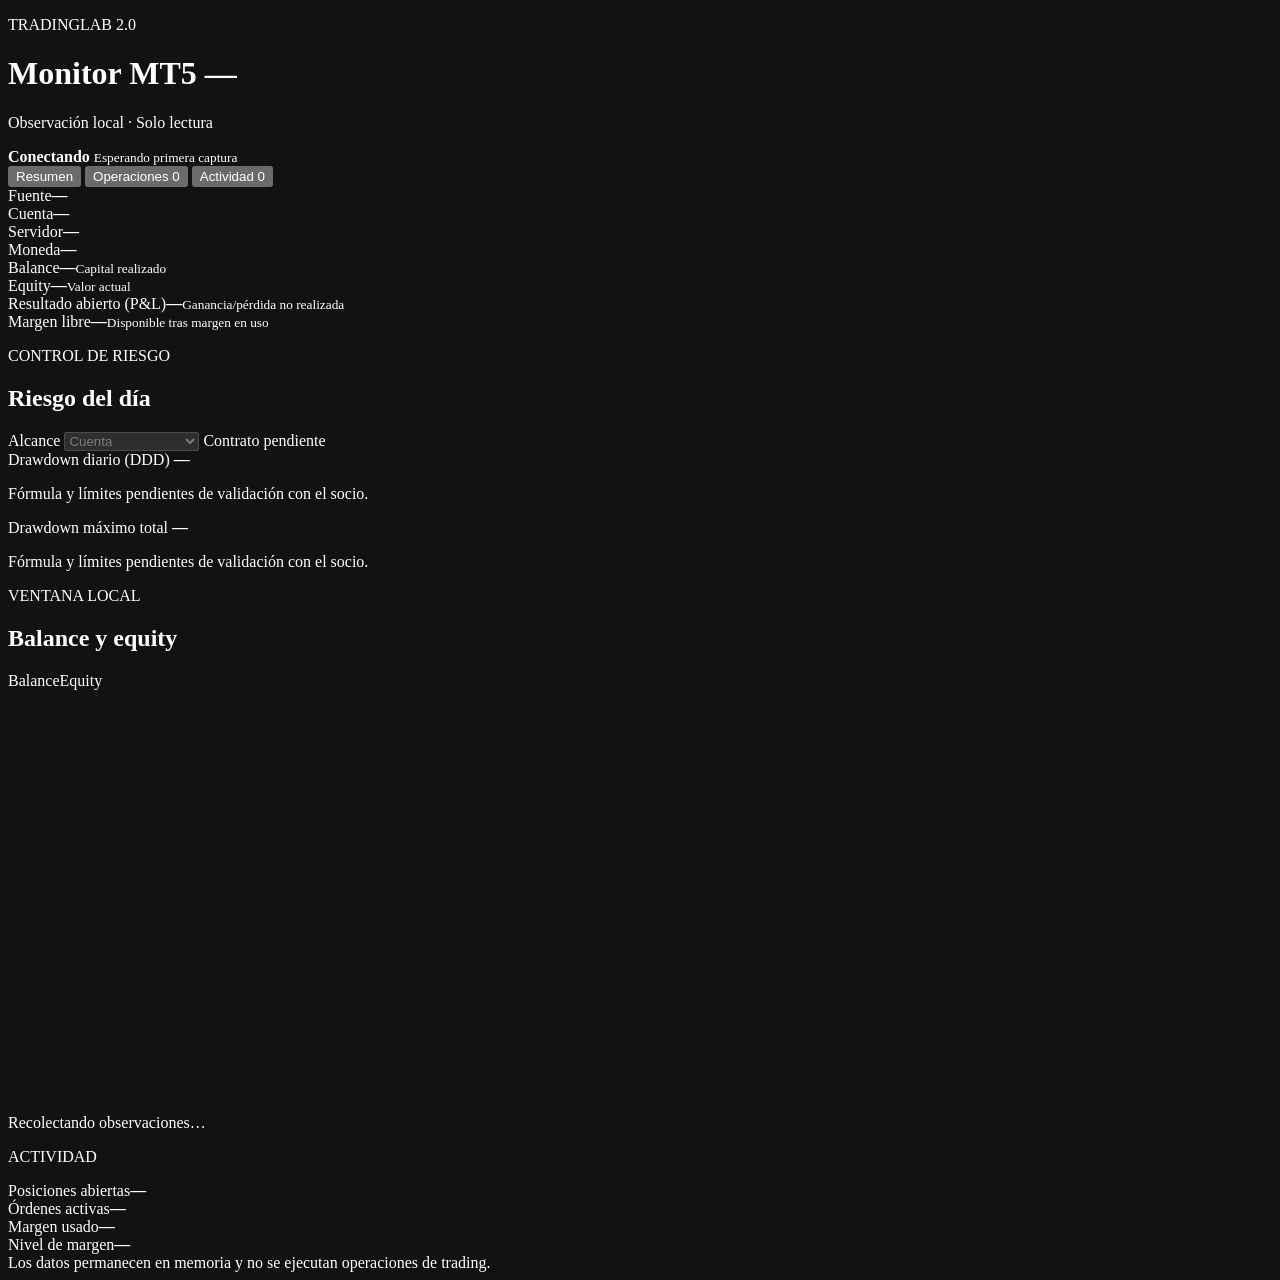
==== src/tradinglab/dashboard/static/index.html @ 9658aa2c "feat(dashboard): preparar el prototipo para la sesión con datos reales Sobre el pulido inicial del n" ====
<!doctype html>
<html lang="es">
  <head>
    <meta charset="utf-8">
    <meta name="viewport" content="width=device-width, initial-scale=1">
    <meta name="color-scheme" content="dark">
    <title>TradingLab Live</title>
    <link rel="icon" href="data:,">
    <link rel="stylesheet" href="/assets/styles.css">
    <script src="/assets/app.js" defer></script>
  </head>
  <body>
    <noscript><p class="noscript-note">El dashboard requiere JavaScript para mostrar datos en vivo.</p></noscript>
    <main class="shell">
      <header class="topbar">
        <div>
          <p class="eyebrow">TRADINGLAB 2.0</p>
          <h1>Monitor MT5 <span id="source-pill" class="source-pill">—</span></h1>
          <p class="subtitle">Observación local · Solo lectura</p>
        </div>
        <div class="connection">
          <span id="status-dot" class="status-dot"></span>
          <div>
            <strong id="status" aria-live="polite">Conectando</strong>
            <small id="freshness">Esperando primera captura</small>
          </div>
        </div>
      </header>

      <div id="error" class="error" role="alert" hidden>
        <span id="error-human"></span>
        <details id="error-technical-details" hidden><summary>Detalle técnico</summary><span id="error-technical"></span></details>
      </div>

      <nav class="view-tabs" role="tablist" aria-label="Secciones del dashboard">
        <button class="view-tab active" type="button" role="tab" id="tab-overview" aria-selected="true" data-view="overview">Resumen</button>
        <button class="view-tab" type="button" role="tab" id="tab-operations" aria-selected="false" tabindex="-1" data-view="operations">Operaciones <span id="operations-badge">0</span></button>
        <button class="view-tab" type="button" role="tab" id="tab-activity" aria-selected="false" tabindex="-1" data-view="activity">Actividad <span id="activity-badge">0</span></button>
      </nav>

      <section id="overview-view" class="dashboard-view" role="tabpanel" aria-labelledby="tab-overview">
      <section class="identity panel">
        <div><span>Fuente</span><strong id="source">—</strong></div>
        <div><span>Cuenta</span><strong id="account">—</strong></div>
        <div><span>Servidor</span><strong id="server">—</strong></div>
        <div><span>Moneda</span><strong id="currency">—</strong></div>
      </section>

      <section class="metrics" aria-label="Estado de cuenta">
        <article class="metric-card accent-blue">
          <span>Balance</span><strong id="balance">—</strong><small>Capital realizado</small>
        </article>
        <article class="metric-card accent-cyan">
          <span>Equity</span><strong id="equity">—</strong><small>Valor actual</small>
        </article>
        <article class="metric-card" id="profit-card">
          <span>Resultado abierto (P&amp;L)</span><strong id="profit">—</strong><small>Ganancia/pérdida no realizada</small>
        </article>
        <article class="metric-card">
          <span>Margen libre</span><strong id="margin-free">—</strong><small>Disponible tras margen en uso</small>
        </article>
      </section>

      <p id="plain-summary" class="plain-summary"></p>

      <section class="panel risk-panel" aria-label="Control de riesgo">
        <div class="panel-heading">
          <div><p class="eyebrow">CONTROL DE RIESGO</p><h2>Riesgo del día</h2></div>
          <div class="risk-heading-right">
            <label class="risk-scope" for="risk-scope-select">
              <span>Alcance</span>
              <select id="risk-scope-select" disabled title="El alcance (cuenta o por bot) se define en el contrato DDD/Max DD con el socio.">
                <option>Cuenta</option>
                <option>Por bot / estrategia</option>
              </select>
            </label>
            <span class="pending-badge" id="risk-badge">Contrato pendiente</span>
          </div>
        </div>
        <div class="risk-meters">
          <div class="risk-meter" id="ddd-meter">
            <div class="risk-meter-head">
              <span>Drawdown diario (DDD)</span>
              <strong id="ddd-value">—</strong>
            </div>
            <div class="risk-bar"><div class="risk-bar-fill" id="ddd-fill"></div></div>
            <p class="risk-caption" id="ddd-caption">Fórmula y límites pendientes de validación con el socio.</p>
          </div>
          <div class="risk-meter" id="maxdd-meter">
            <div class="risk-meter-head">
              <span>Drawdown máximo total</span>
              <strong id="maxdd-value">—</strong>
            </div>
            <div class="risk-bar"><div class="risk-bar-fill" id="maxdd-fill"></div></div>
            <p class="risk-caption" id="maxdd-caption">Fórmula y límites pendientes de validación con el socio.</p>
          </div>
        </div>
      </section>

      <section class="content-grid">
        <article class="panel chart-panel">
          <div class="panel-heading">
            <div><p class="eyebrow">VENTANA LOCAL</p><h2>Balance y equity</h2></div>
            <div class="panel-heading-right">
              <div class="legend"><span class="balance-key">Balance</span><span class="equity-key">Equity</span></div>
              <span id="chart-span" class="chart-span"></span>
            </div>
          </div>
          <div class="chart-wrap">
            <svg id="chart" viewBox="0 0 1000 320" preserveAspectRatio="none" role="img" aria-label="Evolución reciente de balance y equity">
              <g id="grid"></g>
              <polyline id="balance-line" class="line balance-line" points=""></polyline>
              <polyline id="equity-line" class="line equity-line" points=""></polyline>
              <line id="balance-reference" class="reference-line" x1="25" x2="975" y1="0" y2="0" hidden></line>
            </svg>
            <p id="chart-high" class="chart-label chart-label-high"></p>
            <p id="chart-low" class="chart-label chart-label-low"></p>
            <p id="chart-start" class="chart-label chart-label-start"></p>
            <p id="chart-end" class="chart-label chart-label-end"></p>
            <p id="chart-empty" class="chart-empty">Recolectando observaciones…</p>
          </div>
        </article>

        <aside class="side-stack">
          <article class="panel compact-panel">
            <p class="eyebrow">ACTIVIDAD</p>
            <div class="activity-row"><span>Posiciones abiertas</span><strong id="positions">—</strong></div>
            <div class="activity-row"><span>Órdenes activas</span><strong id="orders">—</strong></div>
            <div class="activity-row"><span>Margen usado</span><strong id="margin">—</strong></div>
            <div class="activity-row"><span>Nivel de margen</span><strong id="margin-level">—</strong></div>
          </article>
        </aside>
      </section>
      </section>

      <section id="operations-view" class="dashboard-view" role="tabpanel" aria-labelledby="tab-operations" hidden>
        <article class="panel operations-panel">
          <div class="operations-heading">
            <div>
              <p class="eyebrow">MUESTREO ACTUAL</p>
              <h2>Operaciones activas</h2>
              <p class="operations-copy">Posiciones abiertas y órdenes pendientes informadas por MT5.</p>
            </div>
            <div class="operations-controls">
              <label class="filter-field" for="magic-filter">
                <span>Bot / estrategia (magic number)</span>
                <input id="magic-filter" type="search" list="magic-options" inputmode="numeric" placeholder="Todos" autocomplete="off">
                <datalist id="magic-options"></datalist>
              </label>
              <label class="group-toggle" for="group-by-bot">
                <input id="group-by-bot" type="checkbox">
                Agrupar por bot
              </label>
            </div>
          </div>

          <div class="operation-stats">
            <div><span>Mostradas</span><strong id="visible-operations">0</strong></div>
            <div><span>Posiciones</span><strong id="visible-positions">0</strong></div>
            <div><span>Órdenes</span><strong id="visible-orders">0</strong></div>
            <button id="clear-filter" class="clear-filter" type="button">Limpiar filtro</button>
          </div>

          <div class="operations-table-wrap">
            <table class="operations-table">
              <caption class="sr-only">Operaciones activas informadas por la fuente</caption>
              <thead>
                <tr>
                  <th scope="col">Estado</th>
                  <th scope="col">Ticket / Magic</th>
                  <th scope="col">Símbolo</th>
                  <th scope="col">Tipo</th>
                  <th scope="col" class="numeric">Volumen</th>
                  <th scope="col" class="numeric">Apertura / Actual</th>
                  <th scope="col" class="numeric">SL / TP</th>
                  <th scope="col" class="numeric">P&amp;L</th>
                  <th scope="col">Hora</th>
                </tr>
              </thead>
              <tbody id="operations-body"></tbody>
            </table>
            <p id="operations-empty" class="operations-empty">Esperando operaciones…</p>
          </div>
        </article>
      </section>

      <section id="activity-view" class="dashboard-view" role="tabpanel" aria-labelledby="tab-activity" hidden>
        <section class="capture-grid" aria-label="Estado de captura">
          <article class="panel capture-card">
            <span>Captura</span><strong id="capture-health">Iniciando</strong><small id="capture-streak">Sin lecturas</small>
          </article>
          <article class="panel capture-card">
            <span>Último éxito</span><strong id="capture-last-success">—</strong><small id="capture-age">Edad —</small>
          </article>
          <article class="panel capture-card">
            <span>Duración</span><strong id="capture-duration">—</strong><small id="capture-max-duration">Máximo —</small>
          </article>
          <article class="panel capture-card">
            <span>Intentos</span><strong id="capture-attempts">0</strong><small id="capture-results">0 correctos · 0 fallidos</small>
          </article>
        </section>

        <article class="panel operations-panel activity-panel">
          <div class="operations-heading">
            <div>
              <p class="eyebrow">HISTORIAL MÓVIL</p>
              <h2>Actividad reciente</h2>
              <p id="activity-copy" class="operations-copy">Operaciones cerradas (deals) y órdenes de las últimas 24 horas.</p>
              <p class="window-pnl">Resultado neto de la ventana: <strong id="window-pnl-value">—</strong></p>
            </div>
            <div class="activity-filters">
              <label class="filter-field" for="activity-magic-filter">
                <span>Magic number</span>
                <input id="activity-magic-filter" type="search" list="activity-magic-options" inputmode="numeric" placeholder="Todos" autocomplete="off">
                <datalist id="activity-magic-options"></datalist>
              </label>
              <label class="filter-field" for="activity-kind-filter">
                <span>Tipo de evento</span>
                <select id="activity-kind-filter">
                  <option value="">Todos</option>
                  <option value="deal">Deals</option>
                  <option value="order">Órdenes históricas</option>
                </select>
              </label>
              <label class="filter-field" for="activity-result-filter">
                <span>Resultado</span>
                <select id="activity-result-filter">
                  <option value="">Todos los resultados</option>
                  <option value="profit">Con ganancia</option>
                  <option value="loss">Con pérdida</option>
                </select>
              </label>
            </div>
          </div>

          <div class="operation-stats">
            <div><span>Mostrados</span><strong id="visible-activity">0</strong></div>
            <div><span>Deals</span><strong id="visible-deals">0</strong></div>
            <div><span>Órdenes</span><strong id="visible-history-orders">0</strong></div>
            <button id="clear-activity-filter" class="clear-filter" type="button">Limpiar filtros</button>
          </div>

          <div class="operations-table-wrap">
            <table class="operations-table activity-table">
              <caption class="sr-only">Actividad reciente informada por la fuente</caption>
              <thead>
                <tr>
                  <th scope="col">Hora</th>
                  <th scope="col">Evento</th>
                  <th scope="col">Ticket / Magic</th>
                  <th scope="col">Símbolo</th>
                  <th scope="col" class="numeric">Volumen / Precio</th>
                  <th scope="col" class="numeric">Resultado neto</th>
                  <th scope="col">Referencia</th>
                </tr>
              </thead>
              <tbody id="activity-body"></tbody>
            </table>
            <p id="activity-empty" class="operations-empty">Recuperando actividad reciente…</p>
          </div>
        </article>
      </section>

      <footer>Los datos permanecen en memoria y no se ejecutan operaciones de trading.</footer>
    </main>
  </body>
</html>
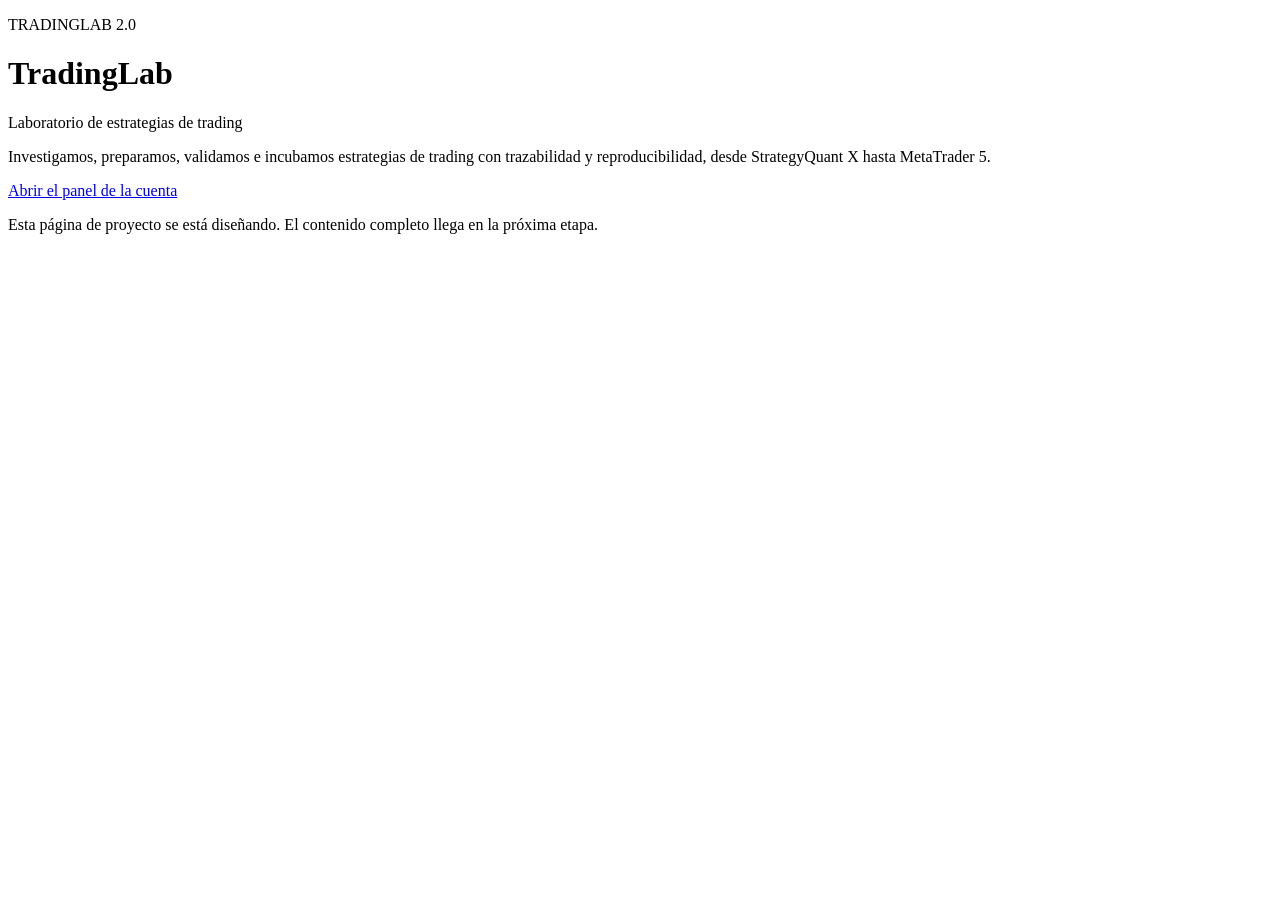
==== commit ca3e2e9e: "feat(web): separate project page and dashboard routes / now serves the project page (placeholder unt" ====
--- a/src/tradinglab/dashboard/static/index.html
+++ b/src/tradinglab/dashboard/static/index.html
@@ -1,267 +1,27 @@
 <!doctype html>
-<html lang="es">
+<html lang="es-AR">
   <head>
     <meta charset="utf-8">
     <meta name="viewport" content="width=device-width, initial-scale=1">
-    <meta name="color-scheme" content="dark">
-    <title>TradingLab Live</title>
+    <meta name="color-scheme" content="dark light">
+    <title>TradingLab</title>
     <link rel="icon" href="data:,">
     <link rel="stylesheet" href="/assets/styles.css">
-    <script src="/assets/app.js" defer></script>
   </head>
   <body>
-    <noscript><p class="noscript-note">El dashboard requiere JavaScript para mostrar datos en vivo.</p></noscript>
     <main class="shell">
       <header class="topbar">
         <div>
           <p class="eyebrow">TRADINGLAB 2.0</p>
-          <h1>Monitor MT5 <span id="source-pill" class="source-pill">—</span></h1>
-          <p class="subtitle">Observación local · Solo lectura</p>
-        </div>
-        <div class="connection">
-          <span id="status-dot" class="status-dot"></span>
-          <div>
-            <strong id="status" aria-live="polite">Conectando</strong>
-            <small id="freshness">Esperando primera captura</small>
-          </div>
+          <h1>TradingLab</h1>
+          <p class="subtitle">Laboratorio de estrategias de trading</p>
         </div>
       </header>
-
-      <div id="error" class="error" role="alert" hidden>
-        <span id="error-human"></span>
-        <details id="error-technical-details" hidden><summary>Detalle técnico</summary><span id="error-technical"></span></details>
-      </div>
-
-      <nav class="view-tabs" role="tablist" aria-label="Secciones del dashboard">
-        <button class="view-tab active" type="button" role="tab" id="tab-overview" aria-selected="true" data-view="overview">Resumen</button>
-        <button class="view-tab" type="button" role="tab" id="tab-operations" aria-selected="false" tabindex="-1" data-view="operations">Operaciones <span id="operations-badge">0</span></button>
-        <button class="view-tab" type="button" role="tab" id="tab-activity" aria-selected="false" tabindex="-1" data-view="activity">Actividad <span id="activity-badge">0</span></button>
-      </nav>
-
-      <section id="overview-view" class="dashboard-view" role="tabpanel" aria-labelledby="tab-overview">
-      <section class="identity panel">
-        <div><span>Fuente</span><strong id="source">—</strong></div>
-        <div><span>Cuenta</span><strong id="account">—</strong></div>
-        <div><span>Servidor</span><strong id="server">—</strong></div>
-        <div><span>Moneda</span><strong id="currency">—</strong></div>
+      <section class="panel">
+        <p>Investigamos, preparamos, validamos e incubamos estrategias de trading con trazabilidad y reproducibilidad, desde StrategyQuant X hasta MetaTrader 5.</p>
+        <p><a href="/dashboard">Abrir el panel de la cuenta</a></p>
       </section>
-
-      <section class="metrics" aria-label="Estado de cuenta">
-        <article class="metric-card accent-blue">
-          <span>Balance</span><strong id="balance">—</strong><small>Capital realizado</small>
-        </article>
-        <article class="metric-card accent-cyan">
-          <span>Equity</span><strong id="equity">—</strong><small>Valor actual</small>
-        </article>
-        <article class="metric-card" id="profit-card">
-          <span>Resultado abierto (P&amp;L)</span><strong id="profit">—</strong><small>Ganancia/pérdida no realizada</small>
-        </article>
-        <article class="metric-card">
-          <span>Margen libre</span><strong id="margin-free">—</strong><small>Disponible tras margen en uso</small>
-        </article>
-      </section>
-
-      <p id="plain-summary" class="plain-summary"></p>
-
-      <section class="panel risk-panel" aria-label="Control de riesgo">
-        <div class="panel-heading">
-          <div><p class="eyebrow">CONTROL DE RIESGO</p><h2>Riesgo del día</h2></div>
-          <div class="risk-heading-right">
-            <label class="risk-scope" for="risk-scope-select">
-              <span>Alcance</span>
-              <select id="risk-scope-select" disabled title="El alcance (cuenta o por bot) se define en el contrato DDD/Max DD con el socio.">
-                <option>Cuenta</option>
-                <option>Por bot / estrategia</option>
-              </select>
-            </label>
-            <span class="pending-badge" id="risk-badge">Contrato pendiente</span>
-          </div>
-        </div>
-        <div class="risk-meters">
-          <div class="risk-meter" id="ddd-meter">
-            <div class="risk-meter-head">
-              <span>Drawdown diario (DDD)</span>
-              <strong id="ddd-value">—</strong>
-            </div>
-            <div class="risk-bar"><div class="risk-bar-fill" id="ddd-fill"></div></div>
-            <p class="risk-caption" id="ddd-caption">Fórmula y límites pendientes de validación con el socio.</p>
-          </div>
-          <div class="risk-meter" id="maxdd-meter">
-            <div class="risk-meter-head">
-              <span>Drawdown máximo total</span>
-              <strong id="maxdd-value">—</strong>
-            </div>
-            <div class="risk-bar"><div class="risk-bar-fill" id="maxdd-fill"></div></div>
-            <p class="risk-caption" id="maxdd-caption">Fórmula y límites pendientes de validación con el socio.</p>
-          </div>
-        </div>
-      </section>
-
-      <section class="content-grid">
-        <article class="panel chart-panel">
-          <div class="panel-heading">
-            <div><p class="eyebrow">VENTANA LOCAL</p><h2>Balance y equity</h2></div>
-            <div class="panel-heading-right">
-              <div class="legend"><span class="balance-key">Balance</span><span class="equity-key">Equity</span></div>
-              <span id="chart-span" class="chart-span"></span>
-            </div>
-          </div>
-          <div class="chart-wrap">
-            <svg id="chart" viewBox="0 0 1000 320" preserveAspectRatio="none" role="img" aria-label="Evolución reciente de balance y equity">
-              <g id="grid"></g>
-              <polyline id="balance-line" class="line balance-line" points=""></polyline>
-              <polyline id="equity-line" class="line equity-line" points=""></polyline>
-              <line id="balance-reference" class="reference-line" x1="25" x2="975" y1="0" y2="0" hidden></line>
-            </svg>
-            <p id="chart-high" class="chart-label chart-label-high"></p>
-            <p id="chart-low" class="chart-label chart-label-low"></p>
-            <p id="chart-start" class="chart-label chart-label-start"></p>
-            <p id="chart-end" class="chart-label chart-label-end"></p>
-            <p id="chart-empty" class="chart-empty">Recolectando observaciones…</p>
-          </div>
-        </article>
-
-        <aside class="side-stack">
-          <article class="panel compact-panel">
-            <p class="eyebrow">ACTIVIDAD</p>
-            <div class="activity-row"><span>Posiciones abiertas</span><strong id="positions">—</strong></div>
-            <div class="activity-row"><span>Órdenes activas</span><strong id="orders">—</strong></div>
-            <div class="activity-row"><span>Margen usado</span><strong id="margin">—</strong></div>
-            <div class="activity-row"><span>Nivel de margen</span><strong id="margin-level">—</strong></div>
-          </article>
-        </aside>
-      </section>
-      </section>
-
-      <section id="operations-view" class="dashboard-view" role="tabpanel" aria-labelledby="tab-operations" hidden>
-        <article class="panel operations-panel">
-          <div class="operations-heading">
-            <div>
-              <p class="eyebrow">MUESTREO ACTUAL</p>
-              <h2>Operaciones activas</h2>
-              <p class="operations-copy">Posiciones abiertas y órdenes pendientes informadas por MT5.</p>
-            </div>
-            <div class="operations-controls">
-              <label class="filter-field" for="magic-filter">
-                <span>Bot / estrategia (magic number)</span>
-                <input id="magic-filter" type="search" list="magic-options" inputmode="numeric" placeholder="Todos" autocomplete="off">
-                <datalist id="magic-options"></datalist>
-              </label>
-              <label class="group-toggle" for="group-by-bot">
-                <input id="group-by-bot" type="checkbox">
-                Agrupar por bot
-              </label>
-            </div>
-          </div>
-
-          <div class="operation-stats">
-            <div><span>Mostradas</span><strong id="visible-operations">0</strong></div>
-            <div><span>Posiciones</span><strong id="visible-positions">0</strong></div>
-            <div><span>Órdenes</span><strong id="visible-orders">0</strong></div>
-            <button id="clear-filter" class="clear-filter" type="button">Limpiar filtro</button>
-          </div>
-
-          <div class="operations-table-wrap">
-            <table class="operations-table">
-              <caption class="sr-only">Operaciones activas informadas por la fuente</caption>
-              <thead>
-                <tr>
-                  <th scope="col">Estado</th>
-                  <th scope="col">Ticket / Magic</th>
-                  <th scope="col">Símbolo</th>
-                  <th scope="col">Tipo</th>
-                  <th scope="col" class="numeric">Volumen</th>
-                  <th scope="col" class="numeric">Apertura / Actual</th>
-                  <th scope="col" class="numeric">SL / TP</th>
-                  <th scope="col" class="numeric">P&amp;L</th>
-                  <th scope="col">Hora</th>
-                </tr>
-              </thead>
-              <tbody id="operations-body"></tbody>
-            </table>
-            <p id="operations-empty" class="operations-empty">Esperando operaciones…</p>
-          </div>
-        </article>
-      </section>
-
-      <section id="activity-view" class="dashboard-view" role="tabpanel" aria-labelledby="tab-activity" hidden>
-        <section class="capture-grid" aria-label="Estado de captura">
-          <article class="panel capture-card">
-            <span>Captura</span><strong id="capture-health">Iniciando</strong><small id="capture-streak">Sin lecturas</small>
-          </article>
-          <article class="panel capture-card">
-            <span>Último éxito</span><strong id="capture-last-success">—</strong><small id="capture-age">Edad —</small>
-          </article>
-          <article class="panel capture-card">
-            <span>Duración</span><strong id="capture-duration">—</strong><small id="capture-max-duration">Máximo —</small>
-          </article>
-          <article class="panel capture-card">
-            <span>Intentos</span><strong id="capture-attempts">0</strong><small id="capture-results">0 correctos · 0 fallidos</small>
-          </article>
-        </section>
-
-        <article class="panel operations-panel activity-panel">
-          <div class="operations-heading">
-            <div>
-              <p class="eyebrow">HISTORIAL MÓVIL</p>
-              <h2>Actividad reciente</h2>
-              <p id="activity-copy" class="operations-copy">Operaciones cerradas (deals) y órdenes de las últimas 24 horas.</p>
-              <p class="window-pnl">Resultado neto de la ventana: <strong id="window-pnl-value">—</strong></p>
-            </div>
-            <div class="activity-filters">
-              <label class="filter-field" for="activity-magic-filter">
-                <span>Magic number</span>
-                <input id="activity-magic-filter" type="search" list="activity-magic-options" inputmode="numeric" placeholder="Todos" autocomplete="off">
-                <datalist id="activity-magic-options"></datalist>
-              </label>
-              <label class="filter-field" for="activity-kind-filter">
-                <span>Tipo de evento</span>
-                <select id="activity-kind-filter">
-                  <option value="">Todos</option>
-                  <option value="deal">Deals</option>
-                  <option value="order">Órdenes históricas</option>
-                </select>
-              </label>
-              <label class="filter-field" for="activity-result-filter">
-                <span>Resultado</span>
-                <select id="activity-result-filter">
-                  <option value="">Todos los resultados</option>
-                  <option value="profit">Con ganancia</option>
-                  <option value="loss">Con pérdida</option>
-                </select>
-              </label>
-            </div>
-          </div>
-
-          <div class="operation-stats">
-            <div><span>Mostrados</span><strong id="visible-activity">0</strong></div>
-            <div><span>Deals</span><strong id="visible-deals">0</strong></div>
-            <div><span>Órdenes</span><strong id="visible-history-orders">0</strong></div>
-            <button id="clear-activity-filter" class="clear-filter" type="button">Limpiar filtros</button>
-          </div>
-
-          <div class="operations-table-wrap">
-            <table class="operations-table activity-table">
-              <caption class="sr-only">Actividad reciente informada por la fuente</caption>
-              <thead>
-                <tr>
-                  <th scope="col">Hora</th>
-                  <th scope="col">Evento</th>
-                  <th scope="col">Ticket / Magic</th>
-                  <th scope="col">Símbolo</th>
-                  <th scope="col" class="numeric">Volumen / Precio</th>
-                  <th scope="col" class="numeric">Resultado neto</th>
-                  <th scope="col">Referencia</th>
-                </tr>
-              </thead>
-              <tbody id="activity-body"></tbody>
-            </table>
-            <p id="activity-empty" class="operations-empty">Recuperando actividad reciente…</p>
-          </div>
-        </article>
-      </section>
-
-      <footer>Los datos permanecen en memoria y no se ejecutan operaciones de trading.</footer>
+      <footer>Esta página de proyecto se está diseñando. El contenido completo llega en la próxima etapa.</footer>
     </main>
   </body>
 </html>
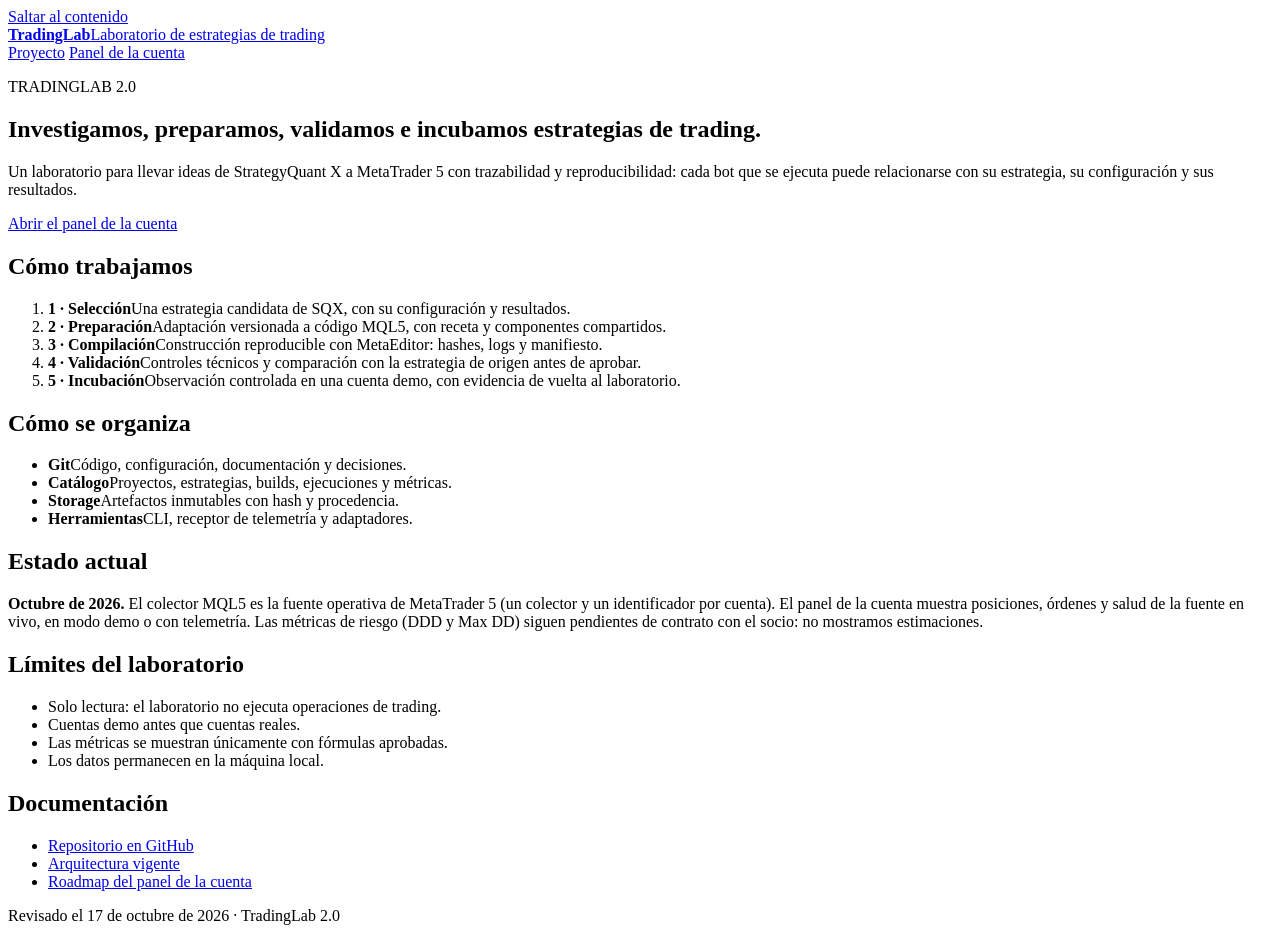
==== commit 441a7694: "feat(web): dual theme design system and project page - CSS tokens with light-dark() for a soft light" ====
--- a/src/tradinglab/dashboard/static/index.html
+++ b/src/tradinglab/dashboard/static/index.html
@@ -6,22 +6,84 @@
     <meta name="color-scheme" content="dark light">
     <title>TradingLab</title>
     <link rel="icon" href="data:,">
+    <script src="/assets/theme.js"></script>
     <link rel="stylesheet" href="/assets/styles.css">
   </head>
   <body>
-    <main class="shell">
-      <header class="topbar">
-        <div>
-          <p class="eyebrow">TRADINGLAB 2.0</p>
-          <h1>TradingLab</h1>
-          <p class="subtitle">Laboratorio de estrategias de trading</p>
+    <a class="skip-link" href="#contenido">Saltar al contenido</a>
+    <main class="shell" id="contenido">
+      <nav class="site-nav" aria-label="Navegación principal">
+        <a class="brand" href="/"><strong>TradingLab</strong><span>Laboratorio de estrategias de trading</span></a>
+        <div class="site-nav-links">
+          <a href="/" aria-current="page">Proyecto</a>
+          <a href="/dashboard">Panel de la cuenta</a>
+          <button class="theme-toggle" type="button" data-theme-toggle hidden>Tema</button>
         </div>
-      </header>
-      <section class="panel">
-        <p>Investigamos, preparamos, validamos e incubamos estrategias de trading con trazabilidad y reproducibilidad, desde StrategyQuant X hasta MetaTrader 5.</p>
-        <p><a href="/dashboard">Abrir el panel de la cuenta</a></p>
+      </nav>
+
+      <section class="hero">
+        <p class="eyebrow">TRADINGLAB 2.0</p>
+        <h1>Investigamos, preparamos, validamos e incubamos estrategias de trading.</h1>
+        <p>
+          Un laboratorio para llevar ideas de StrategyQuant X a MetaTrader 5 con
+          trazabilidad y reproducibilidad: cada bot que se ejecuta puede
+          relacionarse con su estrategia, su configuración y sus resultados.
+        </p>
+        <a class="button-primary" href="/dashboard">Abrir el panel de la cuenta</a>
       </section>
-      <footer>Esta página de proyecto se está diseñando. El contenido completo llega en la próxima etapa.</footer>
+
+      <section class="project-section" aria-labelledby="como-trabajamos">
+        <h2 id="como-trabajamos">Cómo trabajamos</h2>
+        <ol class="steps">
+          <li><strong>1 · Selección</strong><span>Una estrategia candidata de SQX, con su configuración y resultados.</span></li>
+          <li><strong>2 · Preparación</strong><span>Adaptación versionada a código MQL5, con receta y componentes compartidos.</span></li>
+          <li><strong>3 · Compilación</strong><span>Construcción reproducible con MetaEditor: hashes, logs y manifiesto.</span></li>
+          <li><strong>4 · Validación</strong><span>Controles técnicos y comparación con la estrategia de origen antes de aprobar.</span></li>
+          <li><strong>5 · Incubación</strong><span>Observación controlada en una cuenta demo, con evidencia de vuelta al laboratorio.</span></li>
+        </ol>
+      </section>
+
+      <section class="project-section" aria-labelledby="como-se-organiza">
+        <h2 id="como-se-organiza">Cómo se organiza</h2>
+        <ul class="pillars">
+          <li><strong>Git</strong><span>Código, configuración, documentación y decisiones.</span></li>
+          <li><strong>Catálogo</strong><span>Proyectos, estrategias, builds, ejecuciones y métricas.</span></li>
+          <li><strong>Storage</strong><span>Artefactos inmutables con hash y procedencia.</span></li>
+          <li><strong>Herramientas</strong><span>CLI, receptor de telemetría y adaptadores.</span></li>
+        </ul>
+      </section>
+
+      <section class="project-section" aria-labelledby="estado-actual">
+        <h2 id="estado-actual">Estado actual</h2>
+        <p class="status-note">
+          <strong>Octubre de 2026.</strong> El colector MQL5 es la fuente operativa
+          de MetaTrader 5 (un colector y un identificador por cuenta). El panel de
+          la cuenta muestra posiciones, órdenes y salud de la fuente en vivo, en
+          modo demo o con telemetría. Las métricas de riesgo (DDD y Max DD) siguen
+          pendientes de contrato con el socio: no mostramos estimaciones.
+        </p>
+      </section>
+
+      <section class="project-section" aria-labelledby="limites">
+        <h2 id="limites">Límites del laboratorio</h2>
+        <ul>
+          <li>Solo lectura: el laboratorio no ejecuta operaciones de trading.</li>
+          <li>Cuentas demo antes que cuentas reales.</li>
+          <li>Las métricas se muestran únicamente con fórmulas aprobadas.</li>
+          <li>Los datos permanecen en la máquina local.</li>
+        </ul>
+      </section>
+
+      <section class="project-section" aria-labelledby="documentacion">
+        <h2 id="documentacion">Documentación</h2>
+        <ul>
+          <li><a href="https://github.com/jbordes/trading-lab">Repositorio en GitHub</a></li>
+          <li><a href="https://github.com/jbordes/trading-lab/blob/main/docs/architecture/tradinglab-architecture-v2.md">Arquitectura vigente</a></li>
+          <li><a href="https://github.com/jbordes/trading-lab/blob/main/docs/development/live-risk-dashboard-roadmap.md">Roadmap del panel de la cuenta</a></li>
+        </ul>
+      </section>
+
+      <footer>Revisado el 17 de octubre de 2026 · TradingLab 2.0</footer>
     </main>
   </body>
 </html>
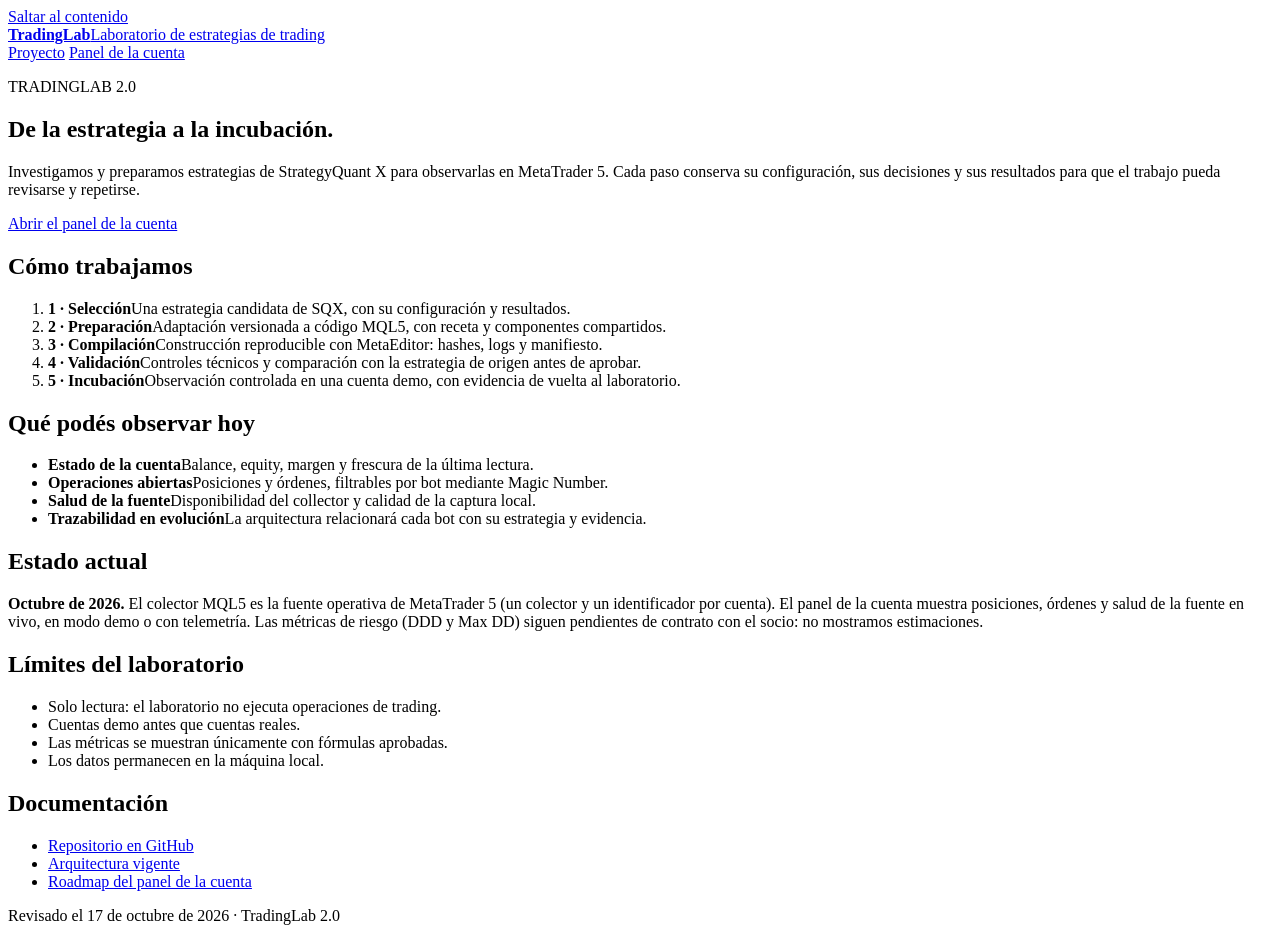
==== commit 46ef524e: "feat: polish dashboard UX across viewports" ====
--- a/src/tradinglab/dashboard/static/index.html
+++ b/src/tradinglab/dashboard/static/index.html
@@ -23,16 +23,16 @@
 
       <section class="hero">
         <p class="eyebrow">TRADINGLAB 2.0</p>
-        <h1>Investigamos, preparamos, validamos e incubamos estrategias de trading.</h1>
+        <h1>De la estrategia a la incubación.</h1>
         <p>
-          Un laboratorio para llevar ideas de StrategyQuant X a MetaTrader 5 con
-          trazabilidad y reproducibilidad: cada bot que se ejecuta puede
-          relacionarse con su estrategia, su configuración y sus resultados.
+          Investigamos y preparamos estrategias de StrategyQuant X para observarlas
+          en MetaTrader 5. Cada paso conserva su configuración, sus decisiones y
+          sus resultados para que el trabajo pueda revisarse y repetirse.
         </p>
         <a class="button-primary" href="/dashboard">Abrir el panel de la cuenta</a>
       </section>
 
-      <section class="project-section" aria-labelledby="como-trabajamos">
+      <section class="project-section project-section-wide" aria-labelledby="como-trabajamos">
         <h2 id="como-trabajamos">Cómo trabajamos</h2>
         <ol class="steps">
           <li><strong>1 · Selección</strong><span>Una estrategia candidata de SQX, con su configuración y resultados.</span></li>
@@ -43,13 +43,13 @@
         </ol>
       </section>
 
-      <section class="project-section" aria-labelledby="como-se-organiza">
-        <h2 id="como-se-organiza">Cómo se organiza</h2>
+      <section class="project-section" aria-labelledby="que-podes-observar">
+        <h2 id="que-podes-observar">Qué podés observar hoy</h2>
         <ul class="pillars">
-          <li><strong>Git</strong><span>Código, configuración, documentación y decisiones.</span></li>
-          <li><strong>Catálogo</strong><span>Proyectos, estrategias, builds, ejecuciones y métricas.</span></li>
-          <li><strong>Storage</strong><span>Artefactos inmutables con hash y procedencia.</span></li>
-          <li><strong>Herramientas</strong><span>CLI, receptor de telemetría y adaptadores.</span></li>
+          <li><strong>Estado de la cuenta</strong><span>Balance, equity, margen y frescura de la última lectura.</span></li>
+          <li><strong>Operaciones abiertas</strong><span>Posiciones y órdenes, filtrables por bot mediante Magic Number.</span></li>
+          <li><strong>Salud de la fuente</strong><span>Disponibilidad del collector y calidad de la captura local.</span></li>
+          <li><strong>Trazabilidad en evolución</strong><span>La arquitectura relacionará cada bot con su estrategia y evidencia.</span></li>
         </ul>
       </section>
 
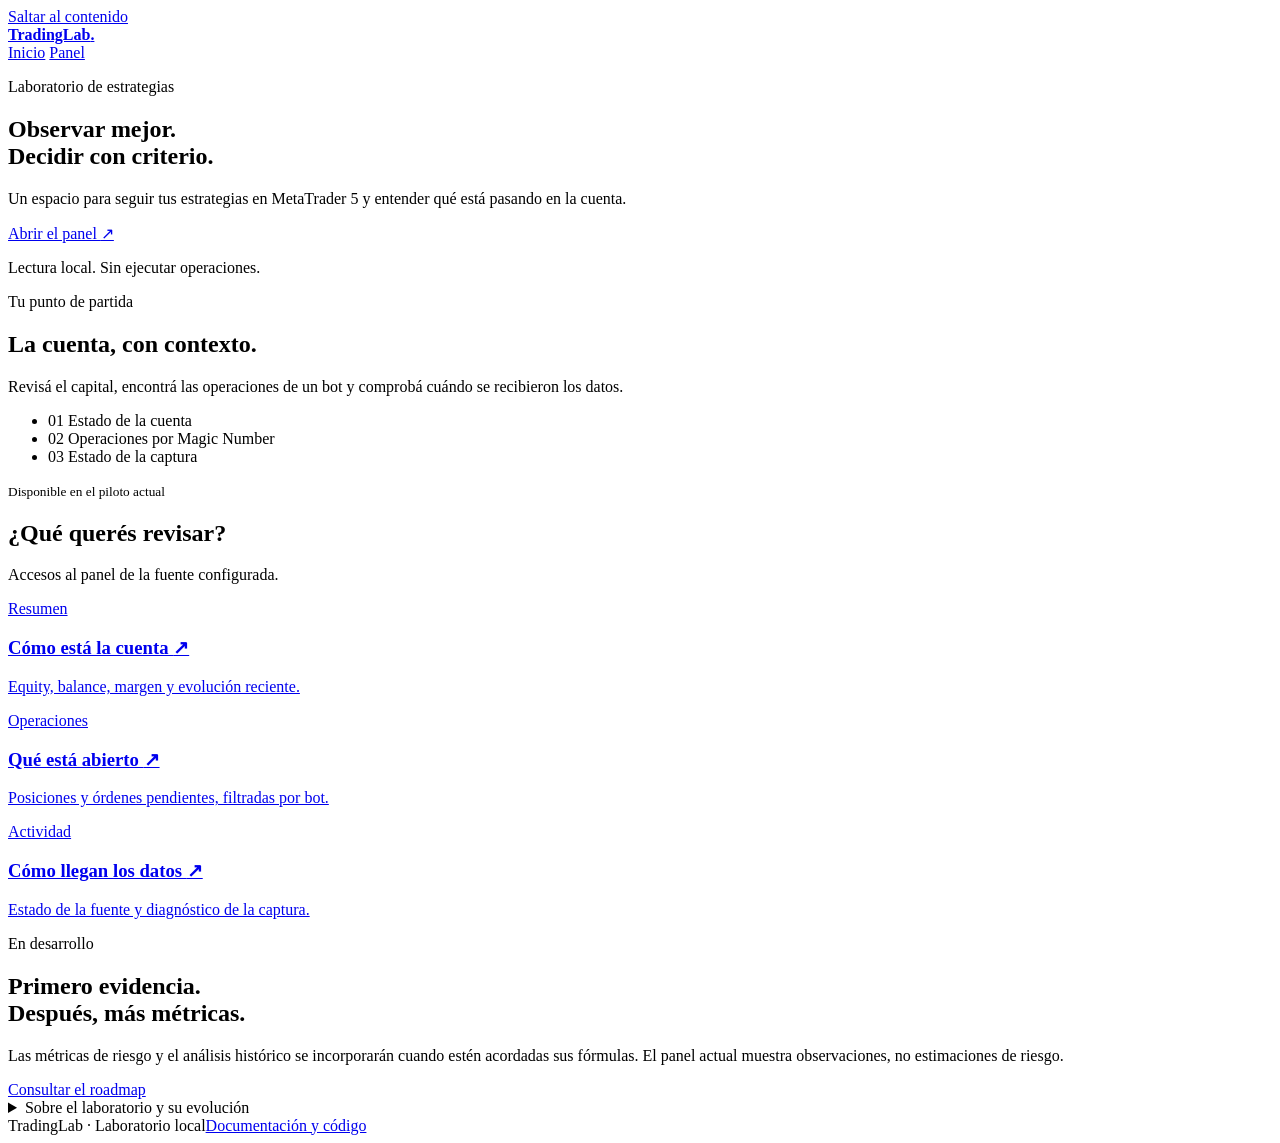
==== commit 3357d9a9: "feat: unify dashboard design around daily workflows" ====
--- a/src/tradinglab/dashboard/static/index.html
+++ b/src/tradinglab/dashboard/static/index.html
@@ -4,86 +4,64 @@
     <meta charset="utf-8">
     <meta name="viewport" content="width=device-width, initial-scale=1">
     <meta name="color-scheme" content="dark light">
-    <title>TradingLab</title>
+    <title>TradingLab · Inicio</title>
     <link rel="icon" href="data:,">
     <script src="/assets/theme.js"></script>
     <link rel="stylesheet" href="/assets/styles.css">
   </head>
   <body>
     <a class="skip-link" href="#contenido">Saltar al contenido</a>
-    <main class="shell" id="contenido">
+    <div class="shell">
       <nav class="site-nav" aria-label="Navegación principal">
-        <a class="brand" href="/"><strong>TradingLab</strong><span>Laboratorio de estrategias de trading</span></a>
+        <a class="brand" href="/" aria-label="TradingLab, inicio"><strong>TradingLab<span class="brand-dot">.</span></strong></a>
         <div class="site-nav-links">
-          <a href="/" aria-current="page">Proyecto</a>
-          <a href="/dashboard">Panel de la cuenta</a>
+          <a href="/" aria-current="page">Inicio</a>
+          <a href="/dashboard">Panel</a>
           <button class="theme-toggle" type="button" data-theme-toggle hidden>Tema</button>
         </div>
       </nav>
-
-      <section class="hero">
-        <p class="eyebrow">TRADINGLAB 2.0</p>
-        <h1>De la estrategia a la incubación.</h1>
-        <p>
-          Investigamos y preparamos estrategias de StrategyQuant X para observarlas
-          en MetaTrader 5. Cada paso conserva su configuración, sus decisiones y
-          sus resultados para que el trabajo pueda revisarse y repetirse.
-        </p>
-        <a class="button-primary" href="/dashboard">Abrir el panel de la cuenta</a>
-      </section>
-
-      <section class="project-section project-section-wide" aria-labelledby="como-trabajamos">
-        <h2 id="como-trabajamos">Cómo trabajamos</h2>
-        <ol class="steps">
-          <li><strong>1 · Selección</strong><span>Una estrategia candidata de SQX, con su configuración y resultados.</span></li>
-          <li><strong>2 · Preparación</strong><span>Adaptación versionada a código MQL5, con receta y componentes compartidos.</span></li>
-          <li><strong>3 · Compilación</strong><span>Construcción reproducible con MetaEditor: hashes, logs y manifiesto.</span></li>
-          <li><strong>4 · Validación</strong><span>Controles técnicos y comparación con la estrategia de origen antes de aprobar.</span></li>
-          <li><strong>5 · Incubación</strong><span>Observación controlada en una cuenta demo, con evidencia de vuelta al laboratorio.</span></li>
-        </ol>
-      </section>
-
-      <section class="project-section" aria-labelledby="que-podes-observar">
-        <h2 id="que-podes-observar">Qué podés observar hoy</h2>
-        <ul class="pillars">
-          <li><strong>Estado de la cuenta</strong><span>Balance, equity, margen y frescura de la última lectura.</span></li>
-          <li><strong>Operaciones abiertas</strong><span>Posiciones y órdenes, filtrables por bot mediante Magic Number.</span></li>
-          <li><strong>Salud de la fuente</strong><span>Disponibilidad del collector y calidad de la captura local.</span></li>
-          <li><strong>Trazabilidad en evolución</strong><span>La arquitectura relacionará cada bot con su estrategia y evidencia.</span></li>
-        </ul>
-      </section>
-
-      <section class="project-section" aria-labelledby="estado-actual">
-        <h2 id="estado-actual">Estado actual</h2>
-        <p class="status-note">
-          <strong>Octubre de 2026.</strong> El colector MQL5 es la fuente operativa
-          de MetaTrader 5 (un colector y un identificador por cuenta). El panel de
-          la cuenta muestra posiciones, órdenes y salud de la fuente en vivo, en
-          modo demo o con telemetría. Las métricas de riesgo (DDD y Max DD) siguen
-          pendientes de contrato con el socio: no mostramos estimaciones.
-        </p>
-      </section>
-
-      <section class="project-section" aria-labelledby="limites">
-        <h2 id="limites">Límites del laboratorio</h2>
-        <ul>
-          <li>Solo lectura: el laboratorio no ejecuta operaciones de trading.</li>
-          <li>Cuentas demo antes que cuentas reales.</li>
-          <li>Las métricas se muestran únicamente con fórmulas aprobadas.</li>
-          <li>Los datos permanecen en la máquina local.</li>
-        </ul>
-      </section>
-
-      <section class="project-section" aria-labelledby="documentacion">
-        <h2 id="documentacion">Documentación</h2>
-        <ul>
-          <li><a href="https://github.com/jbordes/trading-lab">Repositorio en GitHub</a></li>
-          <li><a href="https://github.com/jbordes/trading-lab/blob/main/docs/architecture/tradinglab-architecture-v2.md">Arquitectura vigente</a></li>
-          <li><a href="https://github.com/jbordes/trading-lab/blob/main/docs/development/live-risk-dashboard-roadmap.md">Roadmap del panel de la cuenta</a></li>
-        </ul>
-      </section>
-
-      <footer>Revisado el 17 de octubre de 2026 · TradingLab 2.0</footer>
-    </main>
+      <main id="contenido" tabindex="-1">
+        <section class="home-intro" aria-labelledby="home-title">
+          <div class="hero">
+            <p class="eyebrow">Laboratorio de estrategias</p>
+            <h1 id="home-title">Observar mejor.<br>Decidir con criterio.</h1>
+            <p>Un espacio para seguir tus estrategias en MetaTrader 5 y entender qué está pasando en la cuenta.</p>
+            <a class="button-primary" href="/dashboard">Abrir el panel <span aria-hidden="true">↗</span></a>
+            <p class="hero-note">Lectura local. Sin ejecutar operaciones.</p>
+          </div>
+          <aside class="home-focus" aria-labelledby="focus-title">
+            <p class="eyebrow">Tu punto de partida</p>
+            <h2 id="focus-title">La cuenta, con contexto.</h2>
+            <p>Revisá el capital, encontrá las operaciones de un bot y comprobá cuándo se recibieron los datos.</p>
+            <ul class="focus-list">
+              <li><span>01</span> Estado de la cuenta</li>
+              <li><span>02</span> Operaciones por Magic Number</li>
+              <li><span>03</span> Estado de la captura</li>
+            </ul>
+            <small>Disponible en el piloto actual</small>
+          </aside>
+        </section>
+        <section class="home-workspace" aria-labelledby="workspace-title">
+          <div class="section-heading"><h2 id="workspace-title">¿Qué querés revisar?</h2><p>Accesos al panel de la fuente configurada.</p></div>
+          <div class="workspace-links">
+            <a href="/dashboard#overview"><span class="eyebrow">Resumen</span><h3>Cómo está la cuenta <span aria-hidden="true">↗</span></h3><p>Equity, balance, margen y evolución reciente.</p></a>
+            <a href="/dashboard#operations"><span class="eyebrow">Operaciones</span><h3>Qué está abierto <span aria-hidden="true">↗</span></h3><p>Posiciones y órdenes pendientes, filtradas por bot.</p></a>
+            <a href="/dashboard#activity"><span class="eyebrow">Actividad</span><h3>Cómo llegan los datos <span aria-hidden="true">↗</span></h3><p>Estado de la fuente y diagnóstico de la captura.</p></a>
+          </div>
+        </section>
+        <section class="home-next" aria-labelledby="next-title">
+          <div><p class="eyebrow">En desarrollo</p><h2 id="next-title">Primero evidencia.<br>Después, más métricas.</h2></div>
+          <div><p>Las métricas de riesgo y el análisis histórico se incorporarán cuando estén acordadas sus fórmulas. El panel actual muestra observaciones, no estimaciones de riesgo.</p>
+            <a href="https://github.com/jbordes/trading-lab/blob/main/docs/development/live-risk-dashboard-roadmap.md">Consultar el roadmap</a></div>
+        </section>
+        <details class="project-details">
+          <summary>Sobre el laboratorio y su evolución</summary>
+          <p>TradingLab busca conectar la investigación en StrategyQuant X con la preparación, validación e incubación de estrategias en MT5. Es la dirección del proyecto; el flujo completo todavía no está automatizado.</p>
+          <p>El piloto trabaja con cuentas demo. La ventana visual se conserva en memoria y se pierde al reiniciar el servicio; no sustituye un historial durable.</p>
+          <a href="https://github.com/jbordes/trading-lab/blob/main/docs/architecture/tradinglab-architecture-v2.md">Leer la arquitectura</a>
+        </details>
+      </main>
+      <footer><span>TradingLab · Laboratorio local</span><a href="https://github.com/jbordes/trading-lab">Documentación y código</a></footer>
+    </div>
   </body>
 </html>
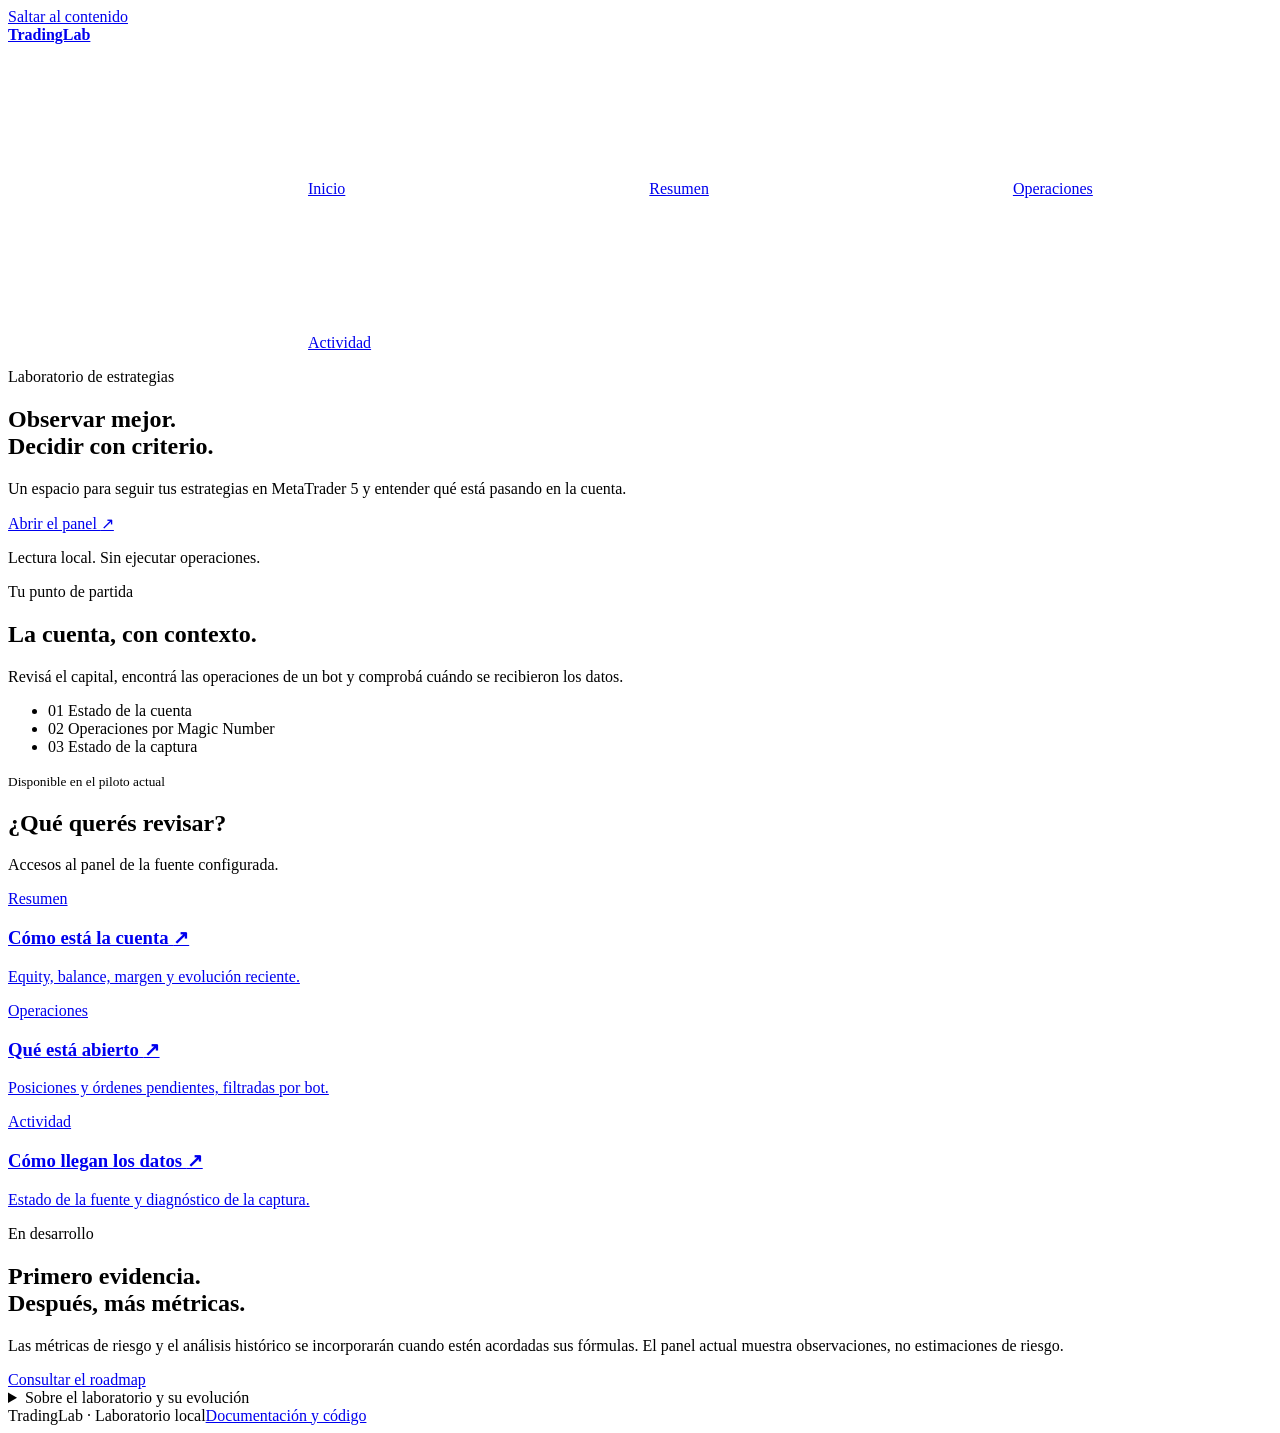
==== commit cb1ef959: "feat: add TradingLab brand and adaptive navigation" ====
--- a/src/tradinglab/dashboard/static/index.html
+++ b/src/tradinglab/dashboard/static/index.html
@@ -5,7 +5,8 @@
     <meta name="viewport" content="width=device-width, initial-scale=1">
     <meta name="color-scheme" content="dark light">
     <title>TradingLab · Inicio</title>
-    <link rel="icon" href="data:,">
+    <link rel="icon" type="image/png" href="/assets/logo_black.png" media="(prefers-color-scheme: light)" data-theme-icon="light">
+    <link rel="icon" type="image/png" href="/assets/logo_white.png" media="(prefers-color-scheme: dark)" data-theme-icon="dark">
     <script src="/assets/theme.js"></script>
     <link rel="stylesheet" href="/assets/styles.css">
   </head>
@@ -13,10 +14,12 @@
     <a class="skip-link" href="#contenido">Saltar al contenido</a>
     <div class="shell">
       <nav class="site-nav" aria-label="Navegación principal">
-        <a class="brand" href="/" aria-label="TradingLab, inicio"><strong>TradingLab<span class="brand-dot">.</span></strong></a>
+        <a class="brand" href="/" aria-label="TradingLab, inicio"><span class="brand-mark" aria-hidden="true"></span><strong>TradingLab</strong></a>
         <div class="site-nav-links">
-          <a href="/" aria-current="page">Inicio</a>
-          <a href="/dashboard">Panel</a>
+          <a href="/" aria-current="page"><svg class="nav-icon" aria-hidden="true"><use href="/assets/nav-icons.svg#home"></use></svg><span>Inicio</span></a>
+          <a href="/dashboard#overview"><svg class="nav-icon" aria-hidden="true"><use href="/assets/nav-icons.svg#overview"></use></svg><span>Resumen</span></a>
+          <a href="/dashboard#operations"><svg class="nav-icon" aria-hidden="true"><use href="/assets/nav-icons.svg#operations"></use></svg><span>Operaciones</span></a>
+          <a href="/dashboard#activity"><svg class="nav-icon" aria-hidden="true"><use href="/assets/nav-icons.svg#activity"></use></svg><span>Actividad</span></a>
           <button class="theme-toggle" type="button" data-theme-toggle hidden>Tema</button>
         </div>
       </nav>
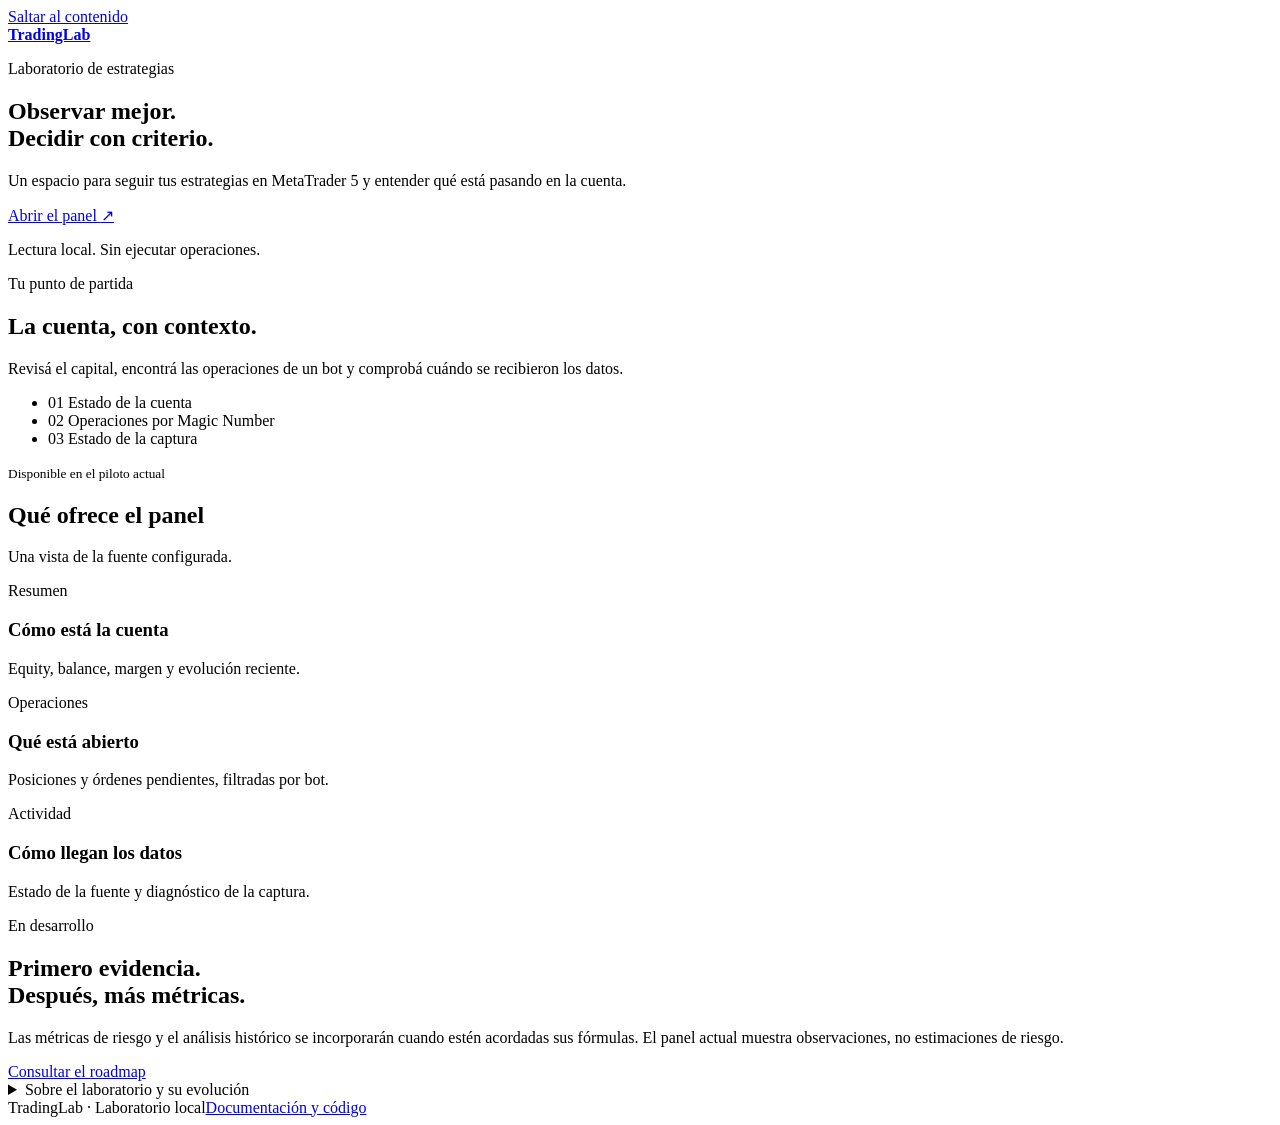
==== commit aa2ce83b: "fix: separate presentation from dashboard and enlarge tab icon" ====
--- a/src/tradinglab/dashboard/static/index.html
+++ b/src/tradinglab/dashboard/static/index.html
@@ -12,17 +12,11 @@
   </head>
   <body>
     <a class="skip-link" href="#contenido">Saltar al contenido</a>
-    <div class="shell">
-      <nav class="site-nav" aria-label="Navegación principal">
+    <div class="public-shell">
+      <header class="public-header">
         <a class="brand" href="/" aria-label="TradingLab, inicio"><span class="brand-mark" aria-hidden="true"></span><strong>TradingLab</strong></a>
-        <div class="site-nav-links">
-          <a href="/" aria-current="page"><svg class="nav-icon" aria-hidden="true"><use href="/assets/nav-icons.svg#home"></use></svg><span>Inicio</span></a>
-          <a href="/dashboard#overview"><svg class="nav-icon" aria-hidden="true"><use href="/assets/nav-icons.svg#overview"></use></svg><span>Resumen</span></a>
-          <a href="/dashboard#operations"><svg class="nav-icon" aria-hidden="true"><use href="/assets/nav-icons.svg#operations"></use></svg><span>Operaciones</span></a>
-          <a href="/dashboard#activity"><svg class="nav-icon" aria-hidden="true"><use href="/assets/nav-icons.svg#activity"></use></svg><span>Actividad</span></a>
-          <button class="theme-toggle" type="button" data-theme-toggle hidden>Tema</button>
-        </div>
-      </nav>
+        <button class="theme-toggle" type="button" data-theme-toggle hidden>Tema</button>
+      </header>
       <main id="contenido" tabindex="-1">
         <section class="home-intro" aria-labelledby="home-title">
           <div class="hero">
@@ -45,11 +39,11 @@
           </aside>
         </section>
         <section class="home-workspace" aria-labelledby="workspace-title">
-          <div class="section-heading"><h2 id="workspace-title">¿Qué querés revisar?</h2><p>Accesos al panel de la fuente configurada.</p></div>
+          <div class="section-heading"><h2 id="workspace-title">Qué ofrece el panel</h2><p>Una vista de la fuente configurada.</p></div>
           <div class="workspace-links">
-            <a href="/dashboard#overview"><span class="eyebrow">Resumen</span><h3>Cómo está la cuenta <span aria-hidden="true">↗</span></h3><p>Equity, balance, margen y evolución reciente.</p></a>
-            <a href="/dashboard#operations"><span class="eyebrow">Operaciones</span><h3>Qué está abierto <span aria-hidden="true">↗</span></h3><p>Posiciones y órdenes pendientes, filtradas por bot.</p></a>
-            <a href="/dashboard#activity"><span class="eyebrow">Actividad</span><h3>Cómo llegan los datos <span aria-hidden="true">↗</span></h3><p>Estado de la fuente y diagnóstico de la captura.</p></a>
+            <article><span class="eyebrow">Resumen</span><h3>Cómo está la cuenta</h3><p>Equity, balance, margen y evolución reciente.</p></article>
+            <article><span class="eyebrow">Operaciones</span><h3>Qué está abierto</h3><p>Posiciones y órdenes pendientes, filtradas por bot.</p></article>
+            <article><span class="eyebrow">Actividad</span><h3>Cómo llegan los datos</h3><p>Estado de la fuente y diagnóstico de la captura.</p></article>
           </div>
         </section>
         <section class="home-next" aria-labelledby="next-title">
